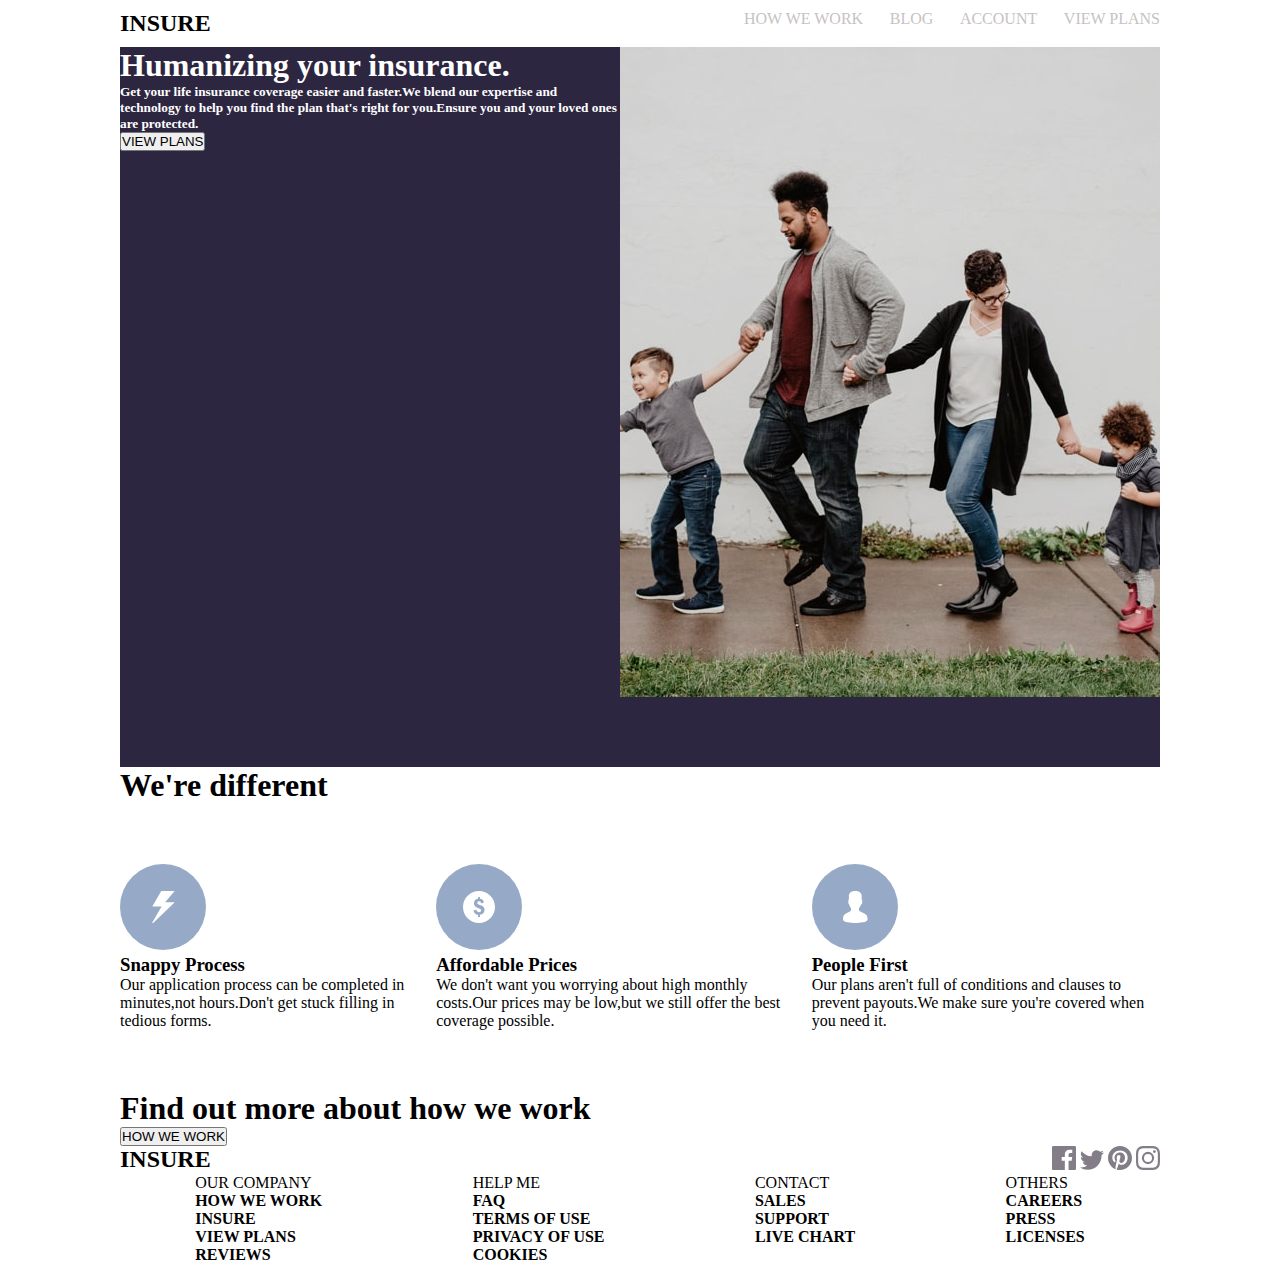
==== index.html @ fcabd55c "fixed mistake" ====
<!DOCTYPE html>
<html lang="en">
  <head>
    <meta charset="UTF-8">
    <meta name="viewport" content="width=device-width, initial-scale=1.>

    <link rel="icon" type="image/png" sizes="32x32" href="./images/favicon-32x32.png">
    <link rel="stylesheet" href="./src/style.css">
    
  </head>
    <body>
      <div id="header">
          <!-- <ul>
              <li id="nav1">Insure</li>
              <li>How we work</li>
              <li>Blog</li>
              <li>Account</li>
              <li id="nav2">View Plans</li>
            </ul>
        </div> -->
        <!-- <div>
          <ul id="test">
             <li>Insure</li>
             <li></li>
             <li>menu</li>
             <li>pages</li>
          </ul> -->
      <div>
        <h2>
          INSURE
        </h2>
      </div>
      <div id="tab">
           <p class="p"> HOW WE WORK </p>
           <p class="p"> BLOG </p>
           <p class="p"> ACCOUNT </p>
           <p class="p"> VIEW PLANS </p>
      </div>
   </div> 
    <main>
       <div id="body1"> 
           <div id="body2">
               <h1>Humanizing your insurance.</h1>
                <h5>Get your life insurance coverage easier and faster.We blend our expertise and technology to help you find the plan that's right for you.Ensure you and your loved ones are protected.</h5>
  
                <button>VIEW PLANS</button>
           </div> 
           <div id="body3">
            <img class="for image" src="./images/image-intro-desktop.jpg" alt=""/>
           </div>
       </div>
    </main>
      <div>
         <h1>
           We're different
         </h1>
      </div>
      <div id="image">

          <div>
              <img src="./images/icon-snappy-process.svg" alt=""/>
                 <h3>
                    Snappy Process
                 </h3>
                    <p>
                       Our application process can be completed in minutes,not hours.Don't get stuck filling in tedious forms.
                   </p>
          </div>

          <div>
              <img src="./images/icon-affordable-prices.svg" alt=""/>
                  <h3>
                     Affordable Prices
                  </h3>
                     <p>
                         We don't want you worrying about high monthly costs.Our prices may be low,but we still offer the best coverage possible.
                     </p>
          </div>

          <div>
              <img src="./images/icon-people-first.svg" alt=""/>
                  <h3>
                    People First
                  </h3>
                     <p>
                        Our plans aren't full of conditions and clauses to prevent payouts.We make sure you're covered when you need it.
                     </p>
          </div>           
       </div>
      <div>
          <div>
              <h1>
                 Find out more about how we work
              </h1>
          </div>
          <div>
              <button>
                    HOW WE WORK
              </button>
          </div>
      </div>
      <div id="starter">
          <div>
              <h2>
                  INSURE
              </h2>
          </div>
          <div>
              <img src="./images/icon-facebook.svg" alt=""/>
              <img src="./images/icon-twitter.svg" alt=""/>
              <img src="./images/icon-pinterest.svg" alt=""/>
              <img src="./images/icon-instagram.svg" alt=""/>
        </div>
      </div>
      <div id="end">
          <div>
              <p>OUR COMPANY</p>
                 <ul>
                     <li><h4> HOW WE WORK</h4></li>
                     <li><h4> INSURE </h4></li>
                     <li><h4> VIEW PLANS </h4></li>
                     <li><h4> REVIEWS </h4></li>
                  </ul>
          </div> 
          <div>
            <p>HELP ME</p>
               <ul>
                   <li><h4> FAQ</h4></li>
                   <li><h4> TERMS OF USE </h4></li>
                   <li><h4> PRIVACY OF USE </h4></li>
                   <li><h4> COOKIES </h4></li>
                </ul>
        </div> 
        <div>
          <p>CONTACT</p>
             <ul>
                 <li><h4> SALES </h4></li>
                 <li><h4> SUPPORT </h4></li>
                 <li><h4> LIVE CHART </h4></li>
              </ul>
        </div>
        <div>
          <p>OTHERS</p>
             <ul>
                 <li><h4> CAREERS</h4></li>
                 <li><h4> PRESS </h4></li>
                 <li><h4> LICENSES</h4></li>
              </ul>
      </div>          
      </div>
  </body>
</html>
---- src/style.css ----
*{
    padding: 0;
    margin: 0;
}
#header{
    display:flex;
    justify-content: space-between;
    margin: 10px 0;
}
#tab{
    display: flex;
    justify-content: space-between;
    width: 40%;
    color: rgb(199, 194, 194);
}
p:hover {
    color: black;
    cursor: pointer;
}
body{
    padding: 0 7.5rem ;
}
#body1
{
display: flex;
justify-content: space-around;
width: 100%;
background-color:hsl(256, 26%, 20%);
color: white;
height: 80vh;
}
#body2{
 /* flex: 0.45; */
}
#body3{
    /* flex: o.45; */
  
}
#for image{
    width:70%;
}
#image{ 
      display: flex;
     padding: 30px 0;
     margin: 30px 0;
     
} 
#end{
    display: flex;
    justify-content: space-around;
    
}
li{
    list-style: none;
}
#starter{
    display: flex;
    justify-content: space-between;
}
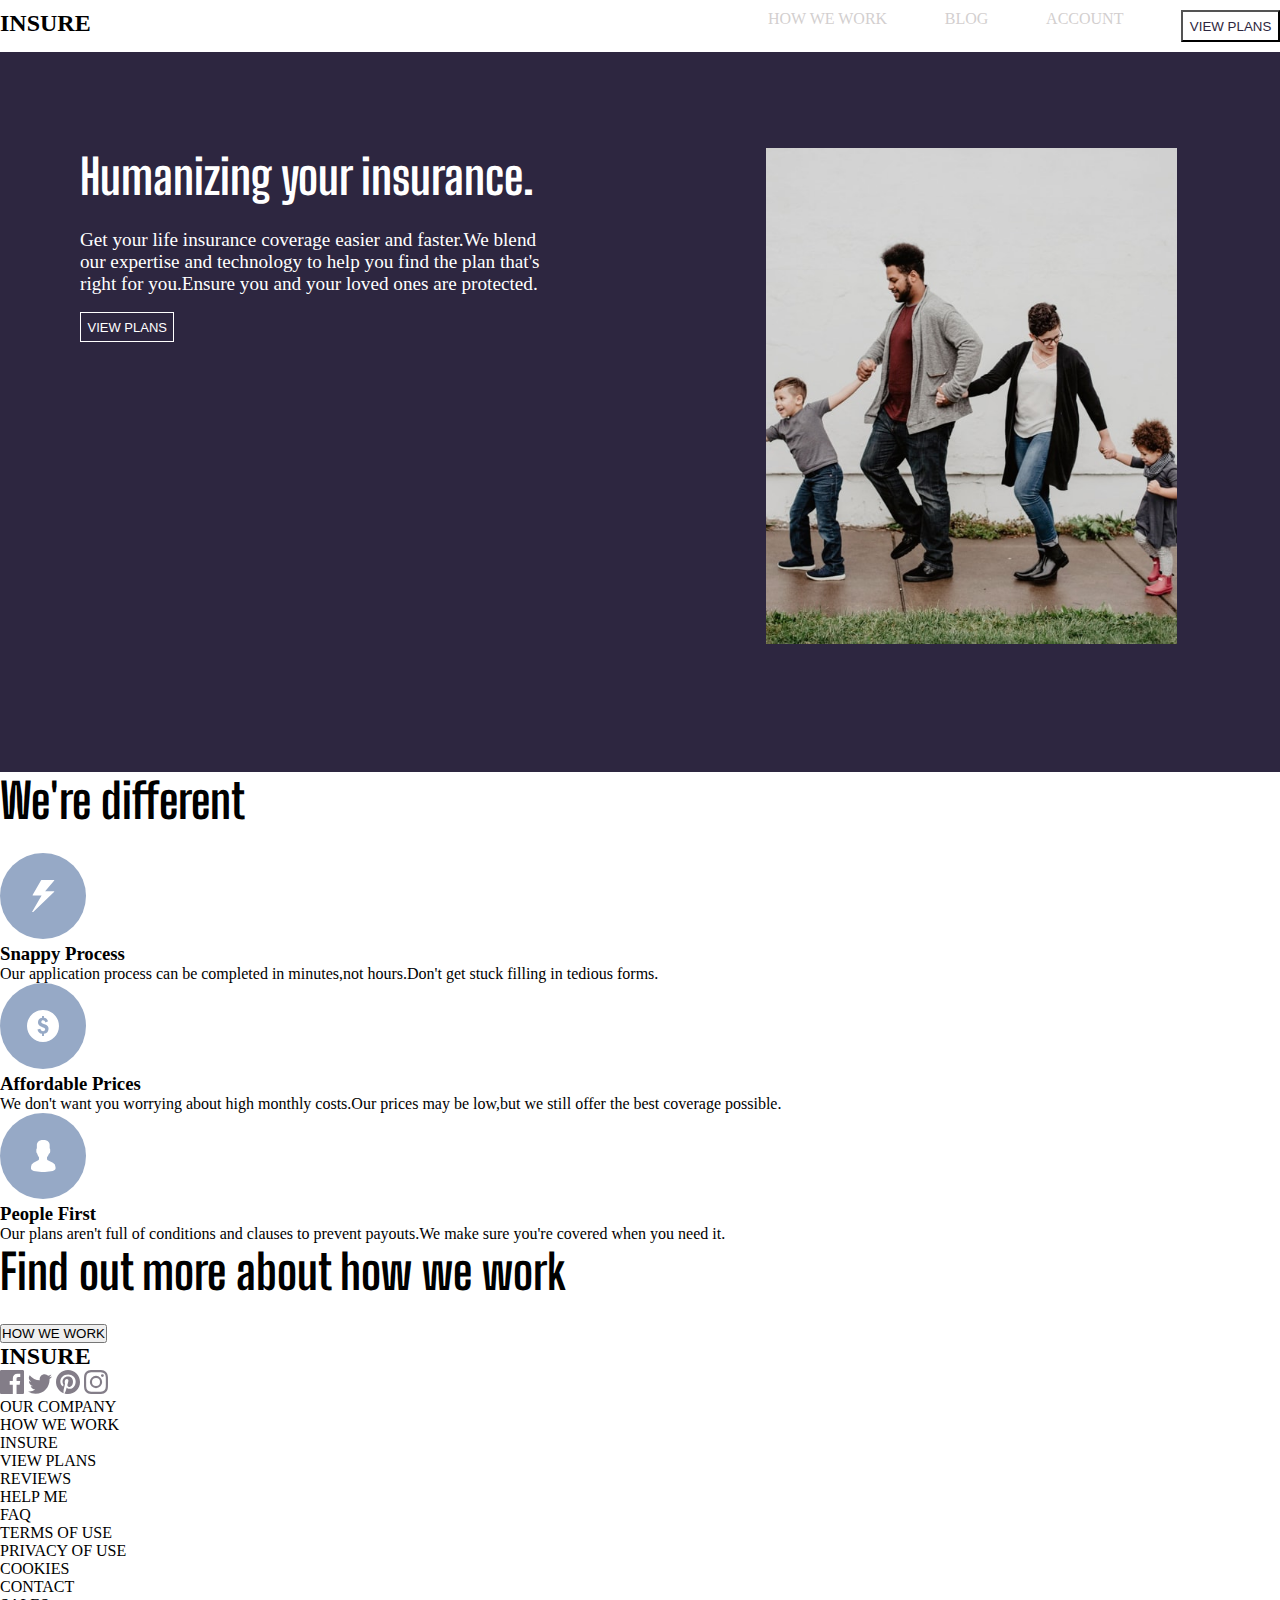
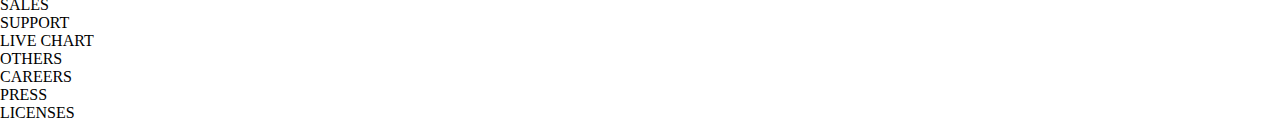
==== commit 99d89fd2: "more progress" ====
--- a/index.html
+++ b/index.html
@@ -2,61 +2,41 @@
 <html lang="en">
   <head>
     <meta charset="UTF-8">
-    <meta name="viewport" content="width=device-width, initial-scale=1.>
-
+    <meta name="viewport" content="width=device-width, initial-scale=1.0">
     <link rel="icon" type="image/png" sizes="32x32" href="./images/favicon-32x32.png">
+    <link rel="stylesheet" href="https://fonts.googleapis.com/css?family=Sofia">
     <link rel="stylesheet" href="./src/style.css">
     
   </head>
     <body>
       <div id="header">
-          <!-- <ul>
-              <li id="nav1">Insure</li>
-              <li>How we work</li>
-              <li>Blog</li>
-              <li>Account</li>
-              <li id="nav2">View Plans</li>
-            </ul>
-        </div> -->
-        <!-- <div>
-          <ul id="test">
-             <li>Insure</li>
-             <li></li>
-             <li>menu</li>
-             <li>pages</li>
-          </ul> -->
-      <div>
-        <h2>
-          INSURE
-        </h2>
-      </div>
-      <div id="tab">
-           <p class="p"> HOW WE WORK </p>
-           <p class="p"> BLOG </p>
-           <p class="p"> ACCOUNT </p>
-           <p class="p"> VIEW PLANS </p>
-      </div>
+      
+          <h2>
+              INSURE
+          </h2>
+      <ul id="tab">
+
+           <li class="p"><a href=""> HOW WE WORK</a> </li>
+           <li class="p"><a href=""> BLOG </a></li>
+           <li class="p"><a href=""> ACCOUNT </a></li>
+           <button class="navbtn"> VIEW PLANS </button>
+      </ul>
    </div> 
     <main>
-       <div id="body1"> 
-           <div id="body2">
+           <div id="intro-text">
                <h1>Humanizing your insurance.</h1>
                 <h5>Get your life insurance coverage easier and faster.We blend our expertise and technology to help you find the plan that's right for you.Ensure you and your loved ones are protected.</h5>
   
-                <button>VIEW PLANS</button>
+                <button class="btn">VIEW PLANS</button>
            </div> 
-           <div id="body3">
-            <img class="for image" src="./images/image-intro-desktop.jpg" alt=""/>
-           </div>
-       </div>
+             <div id="banner">
+                <img class="for image" src="./images/image-intro-desktop.jpg" alt=""/>
+             </div>
     </main>
-      <div>
          <h1>
            We're different
          </h1>
-      </div>
       <div id="image">
-
           <div>
               <img src="./images/icon-snappy-process.svg" alt=""/>
                  <h3>
@@ -88,11 +68,9 @@
           </div>           
        </div>
       <div>
-          <div>
               <h1>
                  Find out more about how we work
               </h1>
-          </div>
           <div>
               <button>
                     HOW WE WORK
@@ -100,11 +78,9 @@
           </div>
       </div>
       <div id="starter">
-          <div>
               <h2>
                   INSURE
               </h2>
-          </div>
           <div>
               <img src="./images/icon-facebook.svg" alt=""/>
               <img src="./images/icon-twitter.svg" alt=""/>
@@ -116,35 +92,35 @@
           <div>
               <p>OUR COMPANY</p>
                  <ul>
-                     <li><h4> HOW WE WORK</h4></li>
-                     <li><h4> INSURE </h4></li>
-                     <li><h4> VIEW PLANS </h4></li>
-                     <li><h4> REVIEWS </h4></li>
+                     <li> HOW WE WORK </li>
+                     <li> INSURE </li>
+                     <li> VIEW PLANS </li>
+                     <li> REVIEWS </li>
                   </ul>
           </div> 
           <div>
             <p>HELP ME</p>
                <ul>
-                   <li><h4> FAQ</h4></li>
-                   <li><h4> TERMS OF USE </h4></li>
-                   <li><h4> PRIVACY OF USE </h4></li>
-                   <li><h4> COOKIES </h4></li>
+                   <li> FAQ </li>
+                   <li> TERMS OF USE </li>
+                   <li> PRIVACY OF USE </li>
+                   <li> COOKIES </li>
                 </ul>
         </div> 
         <div>
           <p>CONTACT</p>
              <ul>
-                 <li><h4> SALES </h4></li>
-                 <li><h4> SUPPORT </h4></li>
-                 <li><h4> LIVE CHART </h4></li>
+                 <li>SALES </li>
+                 <li> SUPPORT</li>
+                 <li> LIVE CHART </li>
               </ul>
         </div>
         <div>
           <p>OTHERS</p>
              <ul>
-                 <li><h4> CAREERS</h4></li>
-                 <li><h4> PRESS </h4></li>
-                 <li><h4> LICENSES</h4></li>
+                 <li> CAREERS </li>
+                 <li> PRESS </li>
+                 <li> LICENSES</li>
               </ul>
       </div>          
       </div>
--- a/src/style.css
+++ b/src/style.css
@@ -1,6 +1,8 @@
+@import url('https://fonts.googleapis.com/css2?family=Big+Shoulders+Display:wght@600&display=swap');
 *{
     padding: 0;
     margin: 0;
+    box-sizing: border-box;
 }
 #header{
     display:flex;
@@ -13,47 +15,65 @@
     width: 40%;
     color: rgb(199, 194, 194);
 }
-p:hover {
-    color: black;
+#tab li{
+    list-style: none;
+}
+.navbtn{
+    background-color: white;
+    color:hsl(256, 26%, 20%);
+    padding: 0.5em;
+}
+.navbtn:hover {
+    background-color:hsl(256, 26%, 20%) ;
+    color: white;
     cursor: pointer;
+    transition: 1s ease;
 }
-body{
-    padding: 0 7.5rem ;
+a{
+    text-decoration: none;
+    color:hsl(0, 5%, 82%) ;
 }
-#body1
-{
-display: flex;
-justify-content: space-around;
-width: 100%;
-background-color:hsl(256, 26%, 20%);
-color: white;
-height: 80vh;
+a:hover{
+    color:black;
+    cursor: pointer;
+    font-weight: 700;
 }
-#body2{
- /* flex: 0.45; */
+main{
+     background-color:rgb(45,38,64);
+     height: 80vh;
+     display: flex;
+     color: white;
+     padding-top: 6em;
+     padding-left: 5em;
 }
-#body3{
-    /* flex: o.45; */
+#intro-text{
+     display: flex;
+     flex-direction: column;
+     align-items: flex-start;
+     /* height: 70%; */
+     width: 60%;
+}
+h1{
+    font-size: 3rem;
+    margin-bottom: 0.5em;
+    font-weight: 700;
+    font-family: 'Big Shoulders Display', cursive;
+}
+h5{
+    width: 70%;
+    font-size: 1.2rem;
+    font-weight: lighter;
+    margin-bottom: 0.2em;
+}
+#banner img{
+     width: 80%;
   
 }
-#for image{
-    width:70%;
-}
-#image{ 
-      display: flex;
-     padding: 30px 0;
-     margin: 30px 0;
-     
-} 
-#end{
-    display: flex;
-    justify-content: space-around;
-    
-}
-li{
-    list-style: none;
-}
-#starter{
-    display: flex;
-    justify-content: space-between;
+.btn{
+    background-color: inherit;
+    color:white;
+    padding: 0.5em;
+    font-size: small;
+    margin-top: 1em;
+    border: 1px groove white;
 }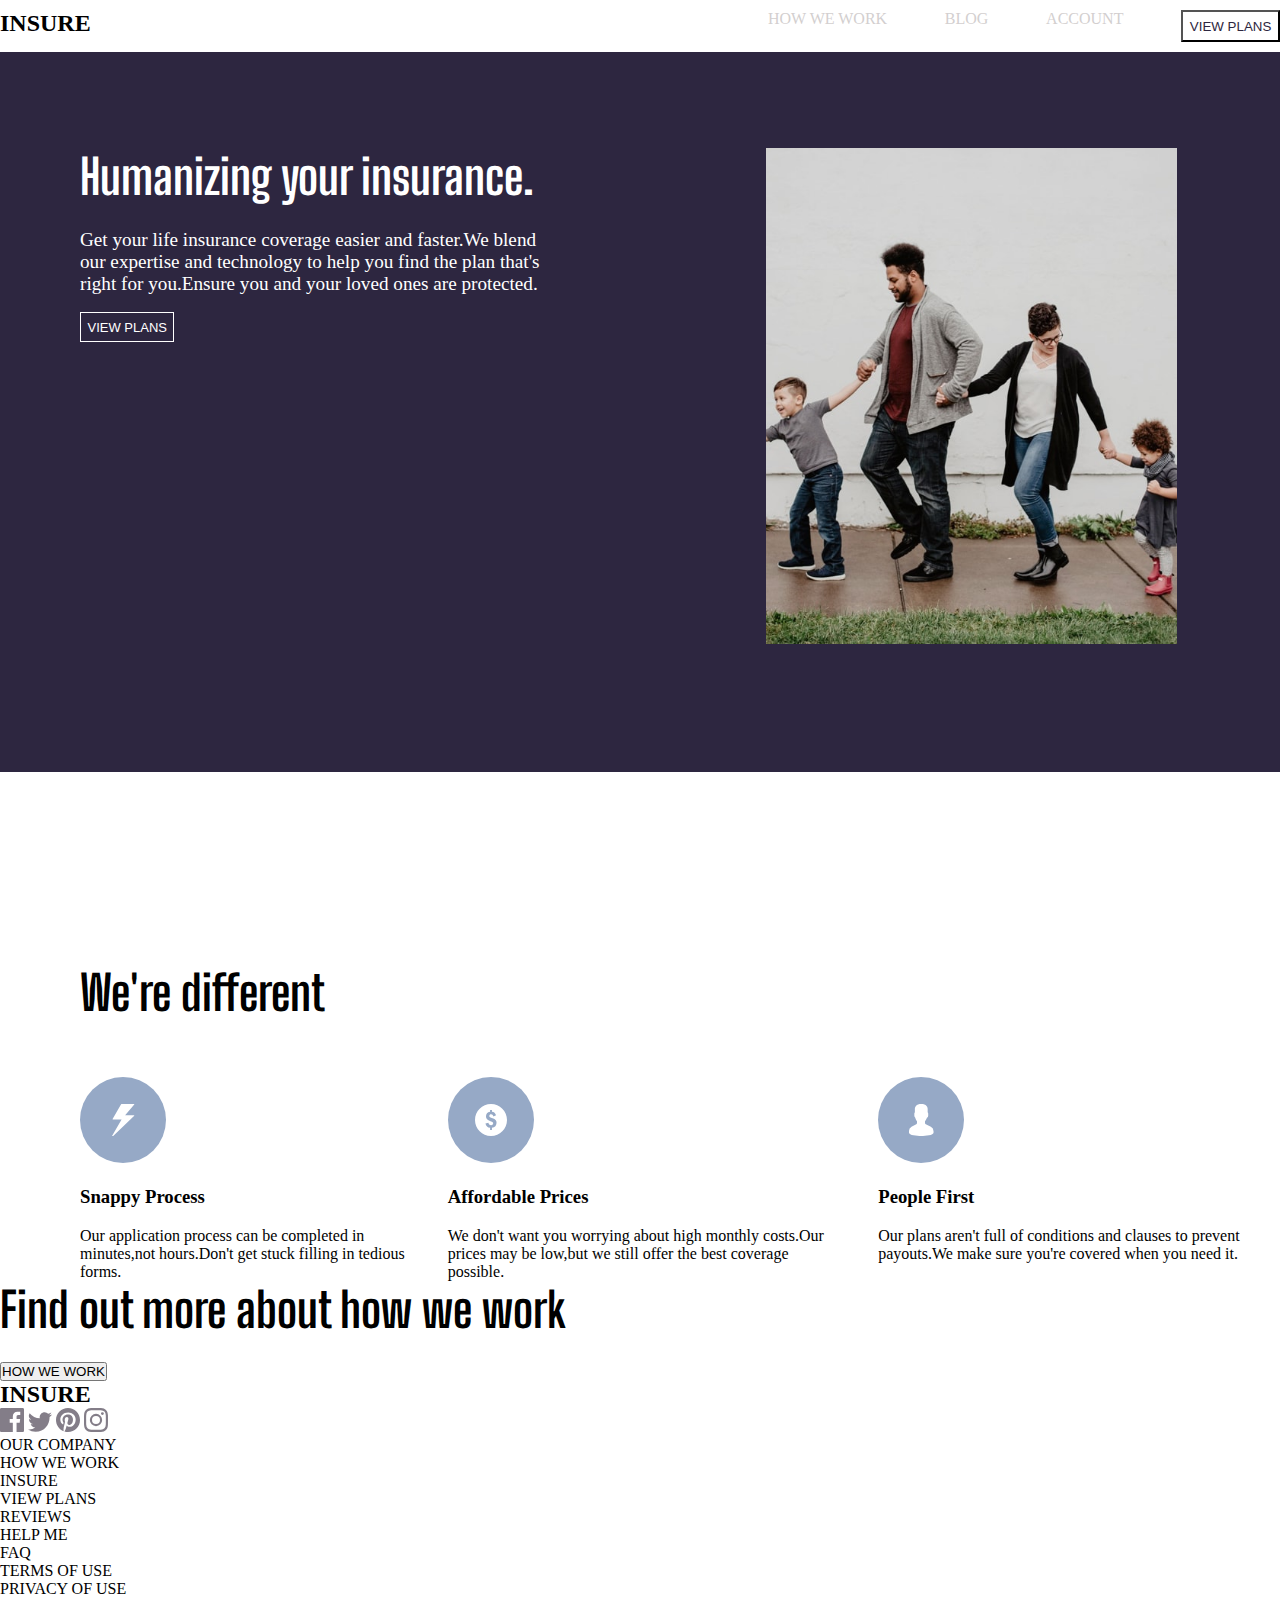
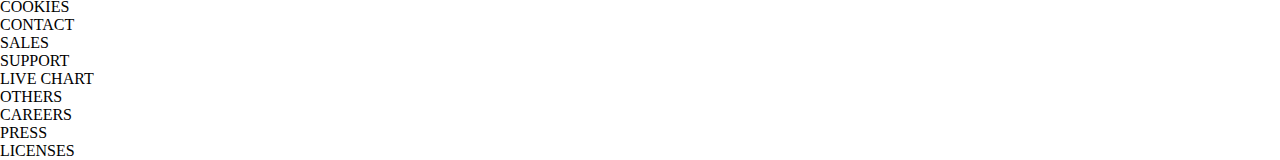
==== commit a2b9138f: "mid-section desktop design" ====
--- a/index.html
+++ b/index.html
@@ -33,10 +33,11 @@
                 <img class="for image" src="./images/image-intro-desktop.jpg" alt=""/>
              </div>
     </main>
+      <section>
          <h1>
            We're different
          </h1>
-      <div id="image">
+      <div id="mid-section">
           <div>
               <img src="./images/icon-snappy-process.svg" alt=""/>
                  <h3>
@@ -67,6 +68,7 @@
                      </p>
           </div>           
        </div>
+      </section>
       <div>
               <h1>
                  Find out more about how we work
--- a/src/style.css
+++ b/src/style.css
@@ -76,4 +76,17 @@
     font-size: small;
     margin-top: 1em;
     border: 1px groove white;
+}
+section{
+    padding-top: 12em;
+    padding-left: 5em;
+}
+#mid-section{
+    display: flex;
+}
+#mid-section div{
+    margin: 2em 2em 0 0;
+}
+#mid-section h3{
+    margin: 1em 0 1em 0;
 }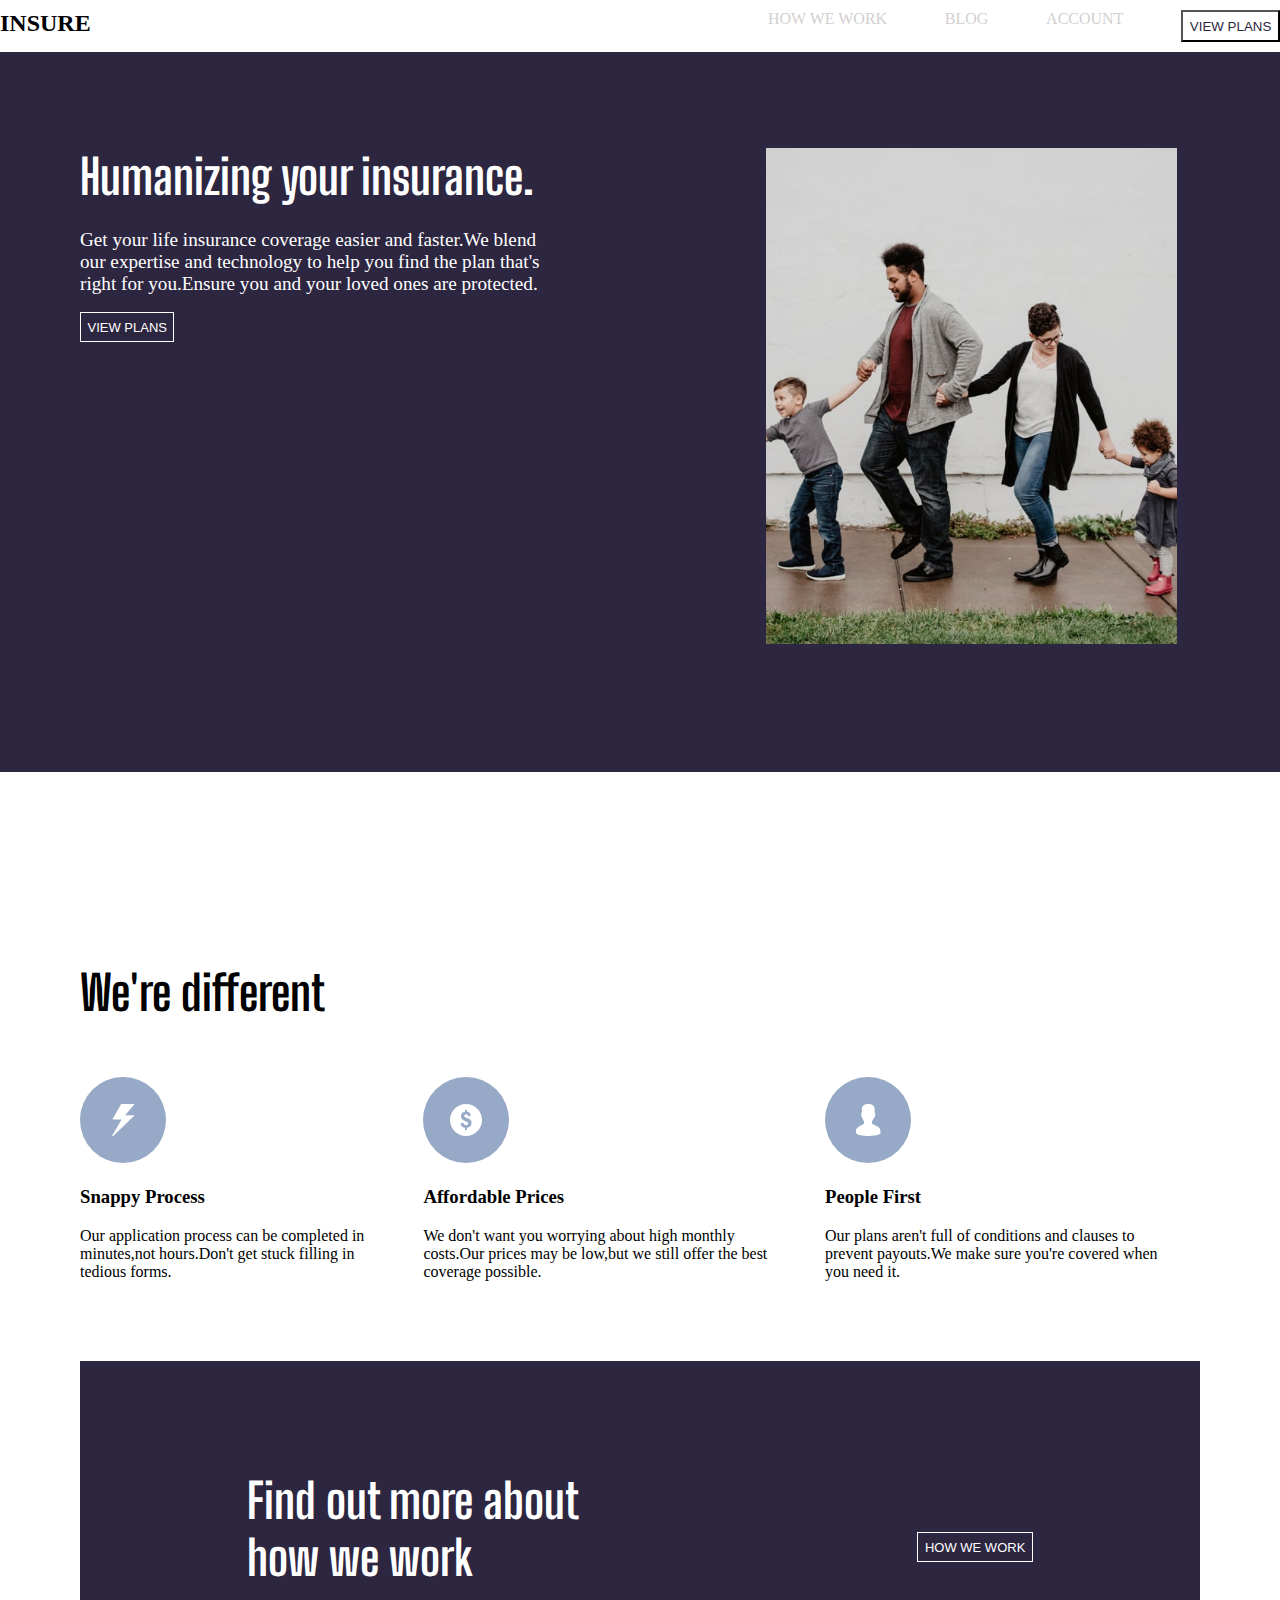
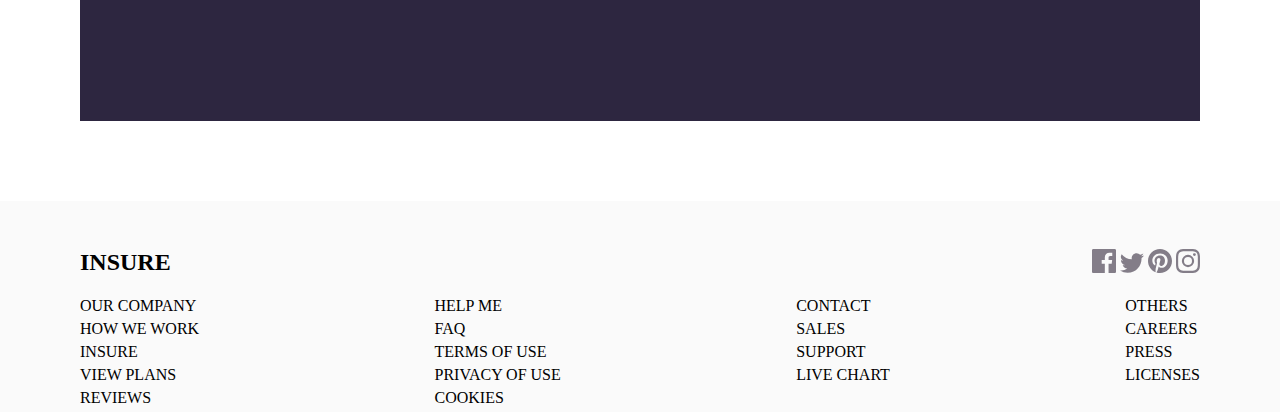
==== commit 9732fe07: "footer desktop design" ====
--- a/index.html
+++ b/index.html
@@ -33,7 +33,7 @@
                 <img class="for image" src="./images/image-intro-desktop.jpg" alt=""/>
              </div>
     </main>
-      <section>
+      <section class="different">
          <h1>
            We're different
          </h1>
@@ -69,21 +69,22 @@
           </div>           
        </div>
       </section>
-      <div>
+      <section class="find-out">
               <h1>
                  Find out more about how we work
               </h1>
           <div>
-              <button>
+              <button class="btn">
                     HOW WE WORK
               </button>
           </div>
-      </div>
-      <div id="starter">
+        </section>
+        <footer>        
+          <div id="starter">
               <h2>
                   INSURE
               </h2>
-          <div>
+          <div class="icons">
               <img src="./images/icon-facebook.svg" alt=""/>
               <img src="./images/icon-twitter.svg" alt=""/>
               <img src="./images/icon-pinterest.svg" alt=""/>
@@ -126,5 +127,6 @@
               </ul>
       </div>          
       </div>
+    </footer>
   </body>
 </html>--- a/src/style.css
+++ b/src/style.css
@@ -77,16 +77,52 @@
     margin-top: 1em;
     border: 1px groove white;
 }
-section{
+.different{
     padding-top: 12em;
     padding-left: 5em;
 }
 #mid-section{
     display: flex;
+    margin-right: 5em;
 }
 #mid-section div{
     margin: 2em 2em 0 0;
 }
 #mid-section h3{
     margin: 1em 0 1em 0;
-}+}
+.find-out{
+    display: flex;
+    background-color:rgb(45,38,64) ;
+    justify-content: space-around;
+    height: 40vh;
+    color: white;
+    margin: 5em 5em;
+    align-items: center;   
+}
+.find-out h1{
+    width:30%;
+}
+.find-out .icons {
+    /* margin: 0 10px 0 10px; */
+    display: flex;
+    justify-content: space-between;
+}
+footer{
+    background-color: hsl(0, 0%, 98%);
+    padding: 3em 5em 0 5em;
+}
+footer li{
+    list-style: none;
+    margin: 5px 0 5px 0;
+}
+footer #starter{
+    display: flex;
+    justify-content: space-between;
+    margin-bottom: 15px;
+}
+#end{
+    display:flex;
+    justify-content: space-between;
+    margin-top: 20px;
+}
